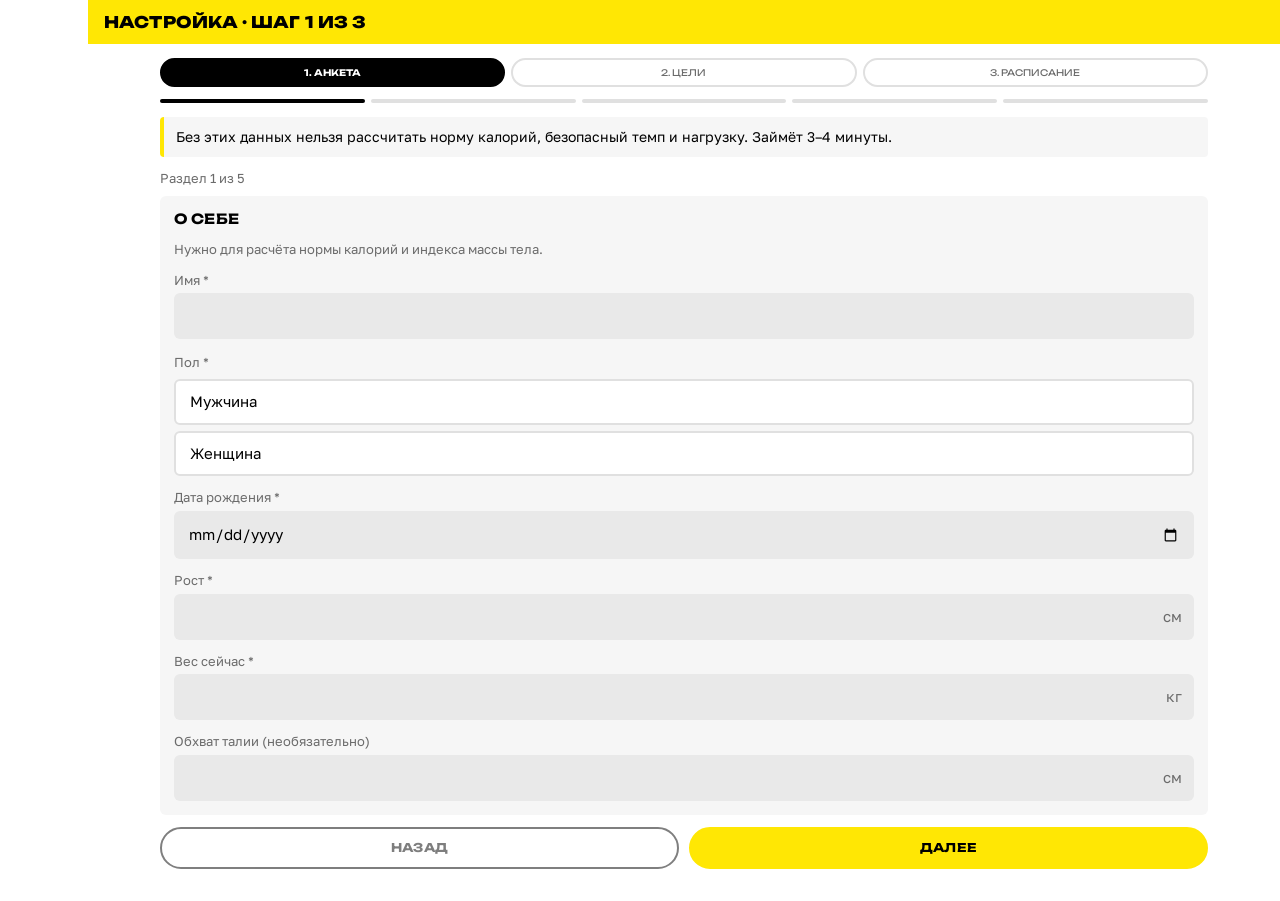
==== index.html @ fe07c615 "Дневник здоровья: PWA для питания, тренировок и целей Статическое приложение (HTML + JS, без сборки)" ====
<!doctype html>
<html lang="ru">
  <head>
    <meta charset="utf-8" />
    <meta name="viewport" content="width=device-width, initial-scale=1, viewport-fit=cover" />
    <meta name="theme-color" content="#ffe704" />
    <meta name="apple-mobile-web-app-capable" content="yes" />
    <meta name="apple-mobile-web-app-title" content="Дневник" />
    <title>Дневник здоровья</title>
    <link rel="manifest" href="manifest.webmanifest" />
    <link rel="icon" href="icons/icon.svg" type="image/svg+xml" />
    <link rel="apple-touch-icon" href="icons/icon-192.png" />
    <link rel="preconnect" href="https://fonts.googleapis.com" />
    <link rel="preconnect" href="https://fonts.gstatic.com" crossorigin />
    <link rel="stylesheet" href="https://fonts.googleapis.com/css2?family=Golos+Text:wght@400;500;600;700&family=Unbounded:wght@500;700;800&display=swap" />
    <link rel="stylesheet" href="css/app.css" />
  </head>
  <body>
    <div id="app"><div class="lock"><p class="muted">Загрузка…</p></div></div>

    <script src="js/config.js"></script>
    <script src="js/version.js"></script>
    <script src="js/core/ns.js"></script>
    <script src="js/core/dates.js"></script>
    <script src="js/core/sha256.js"></script>

    <script src="js/domain/exercises.js"></script>
    <script src="js/domain/fitness.js"></script>
    <script src="js/domain/nutrition.js"></script>
    <script src="js/domain/budget.js"></script>
    <script src="js/domain/goals/registry.js"></script>
    <script src="js/domain/goals/weight.js"></script>
    <script src="js/domain/goals/race.js"></script>
    <script src="js/domain/goals/strength.js"></script>
    <script src="js/domain/goals/consistency.js"></script>
    <script src="js/domain/goals/measurement.js"></script>
    <script src="js/domain/goals/run-distance.js"></script>
    <script src="js/domain/goals/scenario.js"></script>
    <script src="js/domain/goals/safety.js"></script>
    <script src="js/domain/plan.js"></script>
    <script src="js/domain/adapt.js"></script>
    <script src="js/domain/recommendations.js"></script>
    <script src="js/domain/aggregate.js"></script>
    <script src="js/domain/upcoming.js"></script>
    <script src="js/ai/provider.js"></script>

    <script src="js/data/db.js"></script>
    <script src="js/data/seed.js"></script>
    <script src="js/services/context.js"></script>
    <script src="js/services/nutrition-svc.js"></script>
    <script src="js/services/goals-svc.js"></script>
    <script src="js/services/plan-svc.js"></script>
    <script src="js/services/photos-svc.js"></script>
    <script src="js/services/onboarding-svc.js"></script>
    <script src="js/sync/supabase.js"></script>
    <script src="js/sync/sync.js"></script>
    <script src="js/import/xlsx.js"></script>
    <script src="js/import/xlsx-import.js"></script>

    <script src="js/ui/charts.js"></script>
    <script src="js/ui/core.js"></script>
    <script src="js/ui/widgets.js"></script>
    <script src="js/ui/views/pin.js"></script>
    <script src="js/ui/views/login.js"></script>
    <script src="js/ui/views/onboard.js"></script>
    <script src="js/ui/views/profiles.js"></script>
    <script src="js/ui/views/home.js"></script>
    <script src="js/ui/views/food.js"></script>
    <script src="js/ui/views/body.js"></script>
    <script src="js/ui/views/training.js"></script>
    <script src="js/ui/views/dynamics.js"></script>
    <script src="js/ui/views/profile.js"></script>
    <script src="js/ui/views/goals.js"></script>
    <script src="js/ui/views/wizard.js"></script>
    <script src="js/ui/views/import.js"></script>
    <script src="js/ui/views/settings.js"></script>
    <script src="js/app.js"></script>
  </body>
</html>
---- css/app.css ----
/* Дневник здоровья — mobile-first, светлая и тёмная тема.
   Стиль: кислотный жёлтый + чёрный + белый, широкий капслок в заголовках (по мотивам уличного мерча, без логотипов). */
:root {
  --bg: #ffffff;
  --surface: #f6f6f6;
  --surface-2: #e9e9e9;
  --text: #000000;
  --muted: #6b6b6b;
  --border: #e0e0e0;
  --accent: #ffe704;
  --accent-soft: #fff7a6;
  --accent-text: #000000;
  --ink: #000000;
  --ink-text: #ffffff;
  --link: #000000;
  --ring: #000000;
  --warn: #d4521f;
  --warn-soft: #ffe3d6;
  --danger: #e00000;
  --danger-soft: #ffdcdc;
  --good: #128a43;
  --good-soft: #d7f3e1;
  --info: #2f5bd3;
  --info-soft: #e1e8fb;
  --chart-1: #000000;
  --chart-2: #ff5a36;
  --chart-3: #c9a900;
  --chart-grid: #ececec;
  --shadow: none;
  --radius: 6px;
  --nav-h: 64px;
  --font-display: 'Unbounded', 'Arial Black', 'Segoe UI', sans-serif;
  --font-body: 'Golos Text', system-ui, -apple-system, 'Segoe UI', Roboto, Arial, sans-serif;
  color-scheme: light;
}
@media (prefers-color-scheme: dark) {
  :root:not([data-theme='light']) {
    --bg: #000000;
    --surface: #121212;
    --surface-2: #1f1f1f;
    --text: #ffffff;
    --muted: #9a9a9a;
    --border: #2a2a2a;
    --accent: #ffe704;
    --accent-soft: #3a3400;
    --accent-text: #000000;
    --ink: #ffe704;
    --ink-text: #000000;
    --link: #ffe704;
    --ring: #ffe704;
    --warn: #ff8562;
    --warn-soft: #3a1f14;
    --danger: #ff5a52;
    --danger-soft: #3d1615;
    --good: #62c584;
    --good-soft: #13301e;
    --info: #8aa8ff;
    --info-soft: #18213a;
    --chart-1: #ffe704;
    --chart-2: #ff8562;
    --chart-3: #ffffff;
    --chart-grid: #262626;
    --shadow: none;
    color-scheme: dark;
  }
}
:root[data-theme='dark'] {
  --bg: #000000;
  --surface: #121212;
  --surface-2: #1f1f1f;
  --text: #ffffff;
  --muted: #9a9a9a;
  --border: #2a2a2a;
  --accent: #ffe704;
  --accent-soft: #3a3400;
  --accent-text: #000000;
  --ink: #ffe704;
  --ink-text: #000000;
  --link: #ffe704;
  --ring: #ffe704;
  --warn: #ff8562;
  --warn-soft: #3a1f14;
  --danger: #ff5a52;
  --danger-soft: #3d1615;
  --good: #62c584;
  --good-soft: #13301e;
  --info: #8aa8ff;
  --info-soft: #18213a;
  --chart-1: #ffe704;
  --chart-2: #ff8562;
  --chart-3: #ffffff;
  --chart-grid: #262626;
  --shadow: none;
  color-scheme: dark;
}

* { box-sizing: border-box; }
html, body { margin: 0; padding: 0; }
body {
  background: var(--bg);
  color: var(--text);
  font: 15px/1.45 var(--font-body);
  -webkit-font-smoothing: antialiased;
  -webkit-tap-highlight-color: transparent;
}
button, input, select, textarea { font: inherit; color: inherit; }
a { color: var(--accent); text-decoration: none; }
h1, h2, h3 { margin: 0; line-height: 1.25; }
h1 { font-size: 22px; }
h2 { font-size: 17px; }
h3 { font-size: 15px; }
.muted { color: var(--muted); }
.small { font-size: 13px; }
.tiny { font-size: 12px; }
.num { font-variant-numeric: tabular-nums; }
.big { font-size: 28px; font-weight: 650; letter-spacing: -0.01em; }
.center { text-align: center; }
.hidden { display: none !important; }

/* Каркас */
.app { min-height: 100vh; padding-bottom: calc(var(--nav-h) + env(safe-area-inset-bottom) + 16px); }
.topbar {
  position: sticky; top: 0; z-index: 10;
  display: flex; align-items: center; gap: 10px;
  padding: 12px 16px; padding-top: calc(12px + env(safe-area-inset-top));
  background: color-mix(in srgb, var(--bg) 88%, transparent);
  backdrop-filter: blur(10px);
}
.topbar h1 { flex: 1; font-size: 19px; min-width: 0; overflow: hidden; text-overflow: ellipsis; white-space: nowrap; }
.avatar {
  width: 34px; height: 34px; border-radius: 50%; border: 0;
  background: var(--accent-soft); color: var(--accent); font-weight: 700;
  display: inline-flex; align-items: center; justify-content: center; cursor: pointer; flex: none;
}
main { padding: 0 16px; max-width: 1080px; margin: 0 auto; }
.stack > * + * { margin-top: 12px; }
.row { display: flex; align-items: center; gap: 10px; }
.row.wrap { flex-wrap: wrap; }
.row.between { justify-content: space-between; }
.grow { flex: 1; min-width: 0; }
.grid2 { display: grid; grid-template-columns: 1fr 1fr; gap: 10px; }
.grid3 { display: grid; grid-template-columns: repeat(3, 1fr); gap: 10px; }

/* Нижняя навигация */
.bottomnav {
  position: fixed; left: 0; right: 0; bottom: 0; z-index: 20;
  display: grid; grid-template-columns: repeat(4, 1fr);
  height: calc(var(--nav-h) + env(safe-area-inset-bottom));
  padding-bottom: env(safe-area-inset-bottom);
  background: var(--surface); border-top: 1px solid var(--border);
}
.bottomnav a {
  display: flex; flex-direction: column; align-items: center; justify-content: center; gap: 3px;
  color: var(--muted); font-size: 11px;
}
.bottomnav a.active { color: var(--accent); font-weight: 600; }
.bottomnav svg { width: 22px; height: 22px; }

/* Карточки */
.card {
  background: var(--surface); border: 1px solid var(--border); border-radius: var(--radius);
  padding: 14px; box-shadow: var(--shadow);
}
.card.flat { box-shadow: none; }
.card h2 { margin-bottom: 8px; }
.card-head { display: flex; align-items: center; justify-content: space-between; gap: 8px; margin-bottom: 10px; }
.card-head h2 { margin: 0; }
.section-title { font-size: 13px; text-transform: uppercase; letter-spacing: 0.04em; color: var(--muted); margin: 18px 2px 8px; font-weight: 600; }

/* Кнопки и поля */
.btn {
  display: inline-flex; align-items: center; justify-content: center; gap: 6px;
  min-height: 42px; padding: 0 16px; border-radius: 12px; border: 1px solid var(--border);
  background: var(--surface); color: var(--text); font-weight: 600; cursor: pointer; text-align: center;
}
.btn:active { transform: translateY(1px); }
.btn svg { width: 18px; height: 18px; flex: none; }
.btn.primary { background: var(--accent); color: var(--accent-text); border-color: var(--accent); }
.btn.ghost { background: transparent; border-color: transparent; color: var(--accent); }
.btn.danger { color: var(--danger); }
.btn.small { min-height: 34px; padding: 0 12px; font-size: 13px; border-radius: 10px; }
.btn.block { width: 100%; }
.btn[disabled] { opacity: 0.5; pointer-events: none; }
.icon-btn {
  width: 40px; height: 40px; border-radius: 12px; border: 1px solid var(--border);
  background: var(--surface); display: inline-flex; align-items: center; justify-content: center; cursor: pointer; flex: none;
}
.icon-btn svg { width: 20px; height: 20px; }
label.field { display: block; }
label.field > span { display: block; font-size: 13px; color: var(--muted); margin-bottom: 4px; }
.input, select.input, textarea.input {
  width: 100%; min-height: 44px; padding: 10px 12px; border-radius: 12px;
  border: 1px solid var(--border); background: var(--surface-2); outline: none;
}
.input:focus { border-color: var(--accent); background: var(--surface); }
.input.huge { font-size: 30px; font-weight: 650; text-align: center; min-height: 64px; }
textarea.input { min-height: 70px; resize: vertical; }
.input-unit { position: relative; }
.input-unit .unit { position: absolute; right: 12px; top: 50%; transform: translateY(-50%); color: var(--muted); pointer-events: none; }
.input-unit .input { padding-right: 48px; }
.check { display: flex; align-items: center; gap: 10px; min-height: 40px; cursor: pointer; }
.check input { width: 20px; height: 20px; accent-color: var(--accent); }
input[type='range'] { width: 100%; accent-color: var(--accent); }

.chips { display: flex; flex-wrap: wrap; gap: 6px; }
.chip {
  display: inline-flex; align-items: center; gap: 6px; padding: 6px 12px; min-height: 34px;
  border-radius: 999px; border: 1px solid var(--border); background: var(--surface); cursor: pointer; font-size: 14px;
}
.chip.on { background: var(--accent-soft); border-color: var(--accent); color: var(--accent); font-weight: 600; }
.seg { display: flex; background: var(--surface-2); border-radius: 12px; padding: 3px; gap: 3px; }
.seg button { flex: 1; border: 0; background: transparent; padding: 8px 6px; border-radius: 9px; cursor: pointer; font-size: 14px; color: var(--muted); }
.seg button.on { background: var(--surface); color: var(--text); font-weight: 600; box-shadow: var(--shadow); }

.badge { display: inline-flex; align-items: center; padding: 2px 8px; border-radius: 999px; font-size: 12px; font-weight: 600; background: var(--surface-2); color: var(--muted); white-space: nowrap; }
.badge.good { background: var(--good-soft); color: var(--good); }
.badge.warn { background: var(--warn-soft); color: var(--warn); }
.badge.danger { background: var(--danger-soft); color: var(--danger); }
.badge.info { background: var(--info-soft); color: var(--info); }
.badge.accent { background: var(--accent-soft); color: var(--accent); }

.notice { padding: 10px 12px; border-radius: 12px; background: var(--info-soft); color: var(--text); font-size: 14px; }
.notice.warn { background: var(--warn-soft); }
.notice.danger { background: var(--danger-soft); }
.notice.good { background: var(--good-soft); }

.list { list-style: none; margin: 0; padding: 0; }
.list > li { display: flex; align-items: center; gap: 10px; padding: 10px 0; border-bottom: 1px solid var(--border); }
.list > li:last-child { border-bottom: 0; }
.list a.li-link { display: flex; align-items: center; gap: 10px; color: inherit; width: 100%; }
.menu a { display: flex; align-items: center; gap: 12px; padding: 14px 4px; color: var(--text); border-bottom: 1px solid var(--border); }
.menu a:last-child { border-bottom: 0; }
.menu a .chev { margin-left: auto; color: var(--muted); }

/* Прогресс */
.bar { height: 8px; background: var(--surface-2); border-radius: 999px; overflow: hidden; }
.bar > i { display: block; height: 100%; background: var(--accent); border-radius: 999px; }
.ring { position: relative; flex: none; }
.ring svg { display: block; }
.ring .ring-label { position: absolute; inset: 0; display: flex; flex-direction: column; align-items: center; justify-content: center; }
.ring .ring-label b { font-size: 24px; letter-spacing: -0.02em; }

/* Дни недели (кружки) */
.dots { display: grid; grid-template-columns: repeat(7, 1fr); gap: 4px; }
.dot { display: flex; flex-direction: column; align-items: center; gap: 4px; font-size: 11px; color: var(--muted); }
.dot i {
  width: 30px; height: 30px; border-radius: 50%; border: 2px solid var(--border); display: flex; align-items: center; justify-content: center;
  font-style: normal; font-size: 12px; color: var(--text);
}
.dot i.food { background: var(--accent-soft); border-color: var(--accent); }
.dot i.train::after { content: ''; width: 8px; height: 8px; border-radius: 50%; background: var(--info); }
.dot.today i { outline: 2px solid var(--text); outline-offset: 2px; }

/* Сетка недели питания */
.weekgrid { width: 100%; border-collapse: collapse; }
.weekgrid th, .weekgrid td { padding: 9px 6px; border-bottom: 1px solid var(--border); text-align: right; font-variant-numeric: tabular-nums; }
.weekgrid th:first-child, .weekgrid td:first-child { text-align: left; }
.weekgrid th { font-size: 12px; color: var(--muted); font-weight: 600; }
.weekgrid tr.today td:first-child { font-weight: 700; }
.weekgrid td.kcal { cursor: pointer; font-weight: 600; }
.k-over { color: var(--danger); }
.k-under { color: var(--warn); }
.k-good { color: var(--good); }
.k-ok { color: var(--text); }
.k-empty { color: var(--muted); font-weight: 400 !important; }
.kv { display: grid; grid-template-columns: 1fr auto; gap: 6px 12px; font-variant-numeric: tabular-nums; }
.kv > :nth-child(even) { text-align: right; font-weight: 600; }

/* Тренировки */
.session { display: flex; gap: 12px; align-items: flex-start; }
.session .kind {
  width: 40px; height: 40px; border-radius: 12px; display: flex; align-items: center; justify-content: center; flex: none;
  background: var(--accent-soft); color: var(--accent);
}
.session .kind.run { background: var(--info-soft); color: var(--info); }
.session .kind.cardio, .session .kind.other { background: var(--warn-soft); color: var(--warn); }
.session .kind svg { width: 22px; height: 22px; }
.session.done .kind { background: var(--good-soft); color: var(--good); }
.ex-table { width: 100%; border-collapse: collapse; }
.ex-table td { padding: 8px 4px; border-bottom: 1px solid var(--border); vertical-align: top; }
.ex-table td:last-child { text-align: right; white-space: nowrap; font-variant-numeric: tabular-nums; }
.ex-table tr:last-child td { border-bottom: 0; }

/* Графики */
.chart { width: 100%; overflow: visible; }
.chart text { font-size: 11px; fill: var(--muted); }
.chart .grid line { stroke: var(--chart-grid); }
.legend { display: flex; flex-wrap: wrap; gap: 12px; font-size: 12px; color: var(--muted); margin-top: 6px; }
.legend i { display: inline-block; width: 12px; height: 3px; border-radius: 2px; vertical-align: middle; margin-right: 5px; }

/* Таблица сравнения */
.cmp { width: 100%; border-collapse: collapse; font-size: 14px; }
.cmp th, .cmp td { padding: 8px 4px; border-bottom: 1px solid var(--border); text-align: right; font-variant-numeric: tabular-nums; }
.cmp th:first-child, .cmp td:first-child { text-align: left; }
.cmp th { font-size: 12px; color: var(--muted); font-weight: 600; }
.cmp td.better { color: var(--good); font-weight: 600; }
.cmp td.worse { color: var(--danger); font-weight: 600; }
.scroll-x { overflow-x: auto; -webkit-overflow-scrolling: touch; }

/* Лист снизу / модальное окно */
.sheet-backdrop { position: fixed; inset: 0; background: rgba(0, 0, 0, 0.35); z-index: 40; display: flex; align-items: flex-end; justify-content: center; animation: fade 0.15s; }
.sheet {
  background: var(--surface); width: 100%; max-width: 560px; max-height: 92vh; overflow: auto;
  border-radius: 20px 20px 0 0; padding: 16px; padding-bottom: calc(16px + env(safe-area-inset-bottom));
  animation: up 0.18s ease-out;
}
.sheet .grab { width: 40px; height: 4px; border-radius: 2px; background: var(--border); margin: 0 auto 12px; }
@keyframes up { from { transform: translateY(30px); opacity: 0.6; } to { transform: none; opacity: 1; } }
@keyframes fade { from { opacity: 0; } to { opacity: 1; } }

.toast {
  position: fixed; left: 50%; transform: translateX(-50%); bottom: calc(var(--nav-h) + 16px + env(safe-area-inset-bottom)); z-index: 50;
  background: var(--text); color: var(--bg); padding: 10px 14px; border-radius: 12px; display: flex; gap: 12px; align-items: center;
  max-width: calc(100vw - 32px); font-size: 14px; box-shadow: 0 6px 20px rgba(0, 0, 0, 0.2);
}
.toast button { background: transparent; border: 0; color: var(--accent-soft); font-weight: 700; cursor: pointer; }

/* PIN и выбор профиля */
.lock { min-height: 100vh; display: flex; flex-direction: column; align-items: center; justify-content: center; padding: 24px 16px; gap: 18px; }
.pin-dots { display: flex; gap: 12px; height: 18px; }
.pin-dots i { width: 14px; height: 14px; border-radius: 50%; border: 2px solid var(--muted); }
.pin-dots i.on { background: var(--accent); border-color: var(--accent); }
.keypad { display: grid; grid-template-columns: repeat(3, 76px); gap: 12px; }
.keypad button { height: 64px; border-radius: 50%; border: 1px solid var(--border); background: var(--surface); font-size: 24px; cursor: pointer; }
.keypad button.fn { border-color: transparent; background: transparent; font-size: 15px; color: var(--muted); }
.profiles { display: grid; grid-template-columns: 1fr 1fr; gap: 12px; width: 100%; max-width: 420px; }
.profile-card {
  background: var(--surface); border: 1px solid var(--border); border-radius: 18px; padding: 22px 12px;
  display: flex; flex-direction: column; align-items: center; gap: 10px; cursor: pointer; box-shadow: var(--shadow);
}
.profile-card .avatar { width: 64px; height: 64px; font-size: 26px; }

/* Фото тела */
.photo-grid { display: grid; grid-template-columns: repeat(3, 1fr); gap: 6px; }
@media (min-width: 600px) { .photo-grid { grid-template-columns: repeat(5, 1fr); } }
.photo-thumb { position: relative; padding: 0; border: 0; border-radius: 10px; overflow: hidden; background: var(--surface-2); aspect-ratio: 3 / 4; cursor: pointer; display: block; width: 100%; }
.photo-thumb img, .photo-pending img { width: 100%; height: 100%; object-fit: cover; display: block; }
.photo-thumb .tag, .curtain .tag { position: absolute; left: 4px; bottom: 4px; background: rgba(0, 0, 0, 0.55); color: #fff; font-size: 11px; padding: 1px 6px; border-radius: 6px; }
.photo-thumb.sel { outline: 3px solid var(--accent); outline-offset: -3px; }
.photo-thumb.mini { width: 72px; flex: none; }
.photo-pending { position: relative; display: flex; flex-direction: column; gap: 4px; }
.photo-pending img { aspect-ratio: 3 / 4; border-radius: 10px; }
.photo-pending .input.small { min-height: 34px; padding: 4px 8px; font-size: 13px; }
.photo-x { position: absolute; top: 4px; right: 4px; width: 30px; height: 30px; border-radius: 50%; background: rgba(0, 0, 0, 0.55); color: #fff; border: 0; }
.photo-full { width: 100%; max-height: 62vh; object-fit: contain; border-radius: 12px; background: var(--surface-2); display: block; }
.strip { display: flex; gap: 6px; overflow-x: auto; padding-bottom: 4px; -webkit-overflow-scrolling: touch; }
.cmp-pair { display: grid; grid-template-columns: 1fr 1fr; gap: 8px; max-width: 720px; margin: 0 auto; }
.cmp-pair figure { margin: 0; }
.cmp-pair img { width: 100%; aspect-ratio: 3 / 4; object-fit: cover; border-radius: 10px; background: var(--surface-2); display: block; }
.cmp-pair figcaption { font-size: 12px; color: var(--muted); text-align: center; margin-top: 4px; }
.curtain { position: relative; border-radius: 12px; overflow: hidden; background: var(--surface-2); aspect-ratio: 3 / 4; max-width: 480px; margin: 0 auto; touch-action: none; user-select: none; }
.curtain img { position: absolute; inset: 0; width: 100%; height: 100%; object-fit: cover; pointer-events: none; }
.curtain-top { position: absolute; inset: 0; }
.curtain-line { position: absolute; top: 0; bottom: 0; width: 2px; margin-left: -1px; background: #fff; box-shadow: 0 0 6px rgba(0, 0, 0, 0.5); }
.curtain .tag.left { left: 8px; bottom: 8px; }
.curtain .tag.right { left: auto; right: 8px; bottom: 8px; }

/* Динамика на главном экране */
.home > .a-dyn { grid-column: 1 / -1; }

/* Мастер анкеты */
.steps { display: flex; gap: 6px; margin-bottom: 14px; }
.steps i { flex: 1; height: 4px; border-radius: 2px; background: var(--border); }
.steps i.on { background: var(--accent); }
.slot { border: 1px solid var(--border); border-radius: 12px; padding: 12px; }

/* Рабочий стол: две колонки на главном экране */
.home { display: grid; gap: 12px; }
@media (min-width: 900px) {
  .bottomnav {
    top: 0; bottom: 0; right: auto; width: 88px; height: auto; grid-template-columns: 1fr; grid-auto-rows: 72px;
    align-content: start; padding-top: 70px; border-top: 0; border-right: 1px solid var(--border);
  }
  .app { padding-left: 88px; padding-bottom: 24px; }
  .toast { bottom: 24px; }
  .home { grid-template-columns: 1fr 1fr; grid-template-areas: 'goal widget' 'today widget' 'week events' 'recs events'; align-items: start; }
  .home > .a-goal { grid-area: goal; }
  .home > .a-today { grid-area: today; }
  .home > .a-week { grid-area: week; }
  .home > .a-widget { grid-area: widget; }
  .home > .a-events { grid-area: events; }
  .home > .a-recs { grid-area: recs; }
  .sheet-backdrop { align-items: center; }
  .sheet { border-radius: 20px; }
}

/* =====================================================================
   Фирменный слой: жёлтый + чёрный, широкий капслок, кнопки-таблетки
   ===================================================================== */
a { color: var(--link); }
.notice a, p a, .small a, label a { text-decoration: underline; text-decoration-thickness: 2px; text-underline-offset: 3px; text-decoration-color: var(--accent); color: var(--text); }

h1, h2, .big, .section-title, .btn, .bottomnav span, .seg button, .weekgrid th, .cmp th, .ring b, .keypad button, .profile-card b {
  font-family: var(--font-display);
}
h1, h2, .section-title { text-transform: uppercase; letter-spacing: 0.01em; }
h1 { font-weight: 800; font-size: 20px; }
h2 { font-weight: 700; font-size: 14px; }
.big { font-weight: 800; letter-spacing: -0.02em; }
.section-title { font-size: 12px; font-weight: 700; color: var(--text); }

/* Шапка — жёлтая полоса */
.topbar { background: var(--accent); color: #000; backdrop-filter: none; margin-bottom: 14px; }
.topbar h1 { font-size: 16px; color: #000; }
.topbar .icon-btn { background: transparent; border: 2px solid #000; color: #000; }
.avatar { background: #000; color: var(--accent); font-family: var(--font-display); font-weight: 800; }

/* Нижняя навигация — чёрная, активный пункт жёлтый */
.bottomnav { background: #000; border-color: #000; }
.bottomnav a { color: #8a8a8a; }
.bottomnav span { font-size: 9px; text-transform: uppercase; letter-spacing: 0.02em; }
.bottomnav a.active { color: var(--accent); }

/* Карточки — плоские светло-серые плашки */
.card { border: 0; background: var(--surface); box-shadow: none; }
.card.flat { background: var(--bg); border: 2px solid var(--border); }

/* Кнопки */
.btn { border-radius: 999px; border: 2px solid var(--ink); background: transparent; color: var(--text); text-transform: uppercase; font-size: 12px; font-weight: 700; letter-spacing: 0.02em; }
.btn.primary { background: var(--accent); border-color: var(--accent); color: #000; }
.btn.ghost { border-color: transparent; color: var(--text); text-decoration: underline; text-decoration-color: var(--accent); text-decoration-thickness: 2px; }
.btn.danger { color: var(--danger); border-color: var(--danger); }
.btn.ghost.danger { border-color: transparent; text-decoration-color: var(--danger); }
.btn.small { font-size: 10px; min-height: 32px; }
.icon-btn { border-radius: 999px; border: 2px solid var(--ink); background: transparent; color: var(--text); }

/* Поля */
.input, select.input, textarea.input { border-radius: 6px; border: 2px solid transparent; background: var(--surface-2); }
.input:focus { border-color: var(--ink); background: var(--bg); }
.input.huge { font-family: var(--font-display); font-weight: 800; }
input[type='range'], .check input { accent-color: var(--ink); }

/* Переключатели и чипы */
.seg { border-radius: 999px; padding: 4px; }
.seg button { border-radius: 999px; font-size: 10px; text-transform: uppercase; font-weight: 700; letter-spacing: 0.02em; }
.seg button.on { background: var(--ink); color: var(--ink-text); box-shadow: none; }
.chip { border: 2px solid var(--ink); background: transparent; font-weight: 600; }
.chip.on { background: var(--ink); border-color: var(--ink); color: var(--ink-text); }
.badge { border-radius: 999px; font-weight: 700; text-transform: uppercase; font-size: 10px; letter-spacing: 0.02em; }
.badge.accent { background: var(--accent); color: #000; }

/* Плашки-уведомления: жёлтая черта слева */
.notice { background: var(--surface); border-left: 4px solid var(--accent); border-radius: 4px; }
.notice.warn { background: var(--warn-soft); border-left-color: var(--warn); }
.notice.danger { background: var(--danger-soft); border-left-color: var(--danger); }
.notice.good { background: var(--good-soft); border-left-color: var(--good); }

/* Прогресс */
.bar { border-radius: 0; height: 8px; }
.bar > i { background: var(--ink); border-radius: 0; }
.ring b { font-weight: 800; }

/* Блок цели на главной — чёрная плашка, как баннер */
.a-goal {
  --surface: #000; --surface-2: #2a2a2a; --text: #fff; --muted: #a8a8a8; --ink: #ffe704; --ink-text: #000; --ring: #ffe704; --border: #2a2a2a;
  background: #000; color: #fff;
}
.a-goal h2 { font-size: 17px; line-height: 1.2; }
.a-goal .badge { background: #2a2a2a; color: #fff; }
.a-goal .badge.accent, .a-goal .badge.good { background: var(--accent); color: #000; }
.a-goal .badge.warn { background: #ff8562; color: #000; }

/* Неделя: кружки дней */
.dot i { border-radius: 50%; border: 2px solid var(--border); }
.dot i.food { background: var(--accent); border-color: var(--accent); color: #000; }
.dot i.train::after { background: #000; }
.dot:not(:has(i.food)) i.train::after { background: var(--ink); }
.dot.today i { outline-color: var(--ink); }
.dot { color: var(--muted); font-family: var(--font-display); font-size: 9px; }

/* Тренировки */
.session .kind { border-radius: 999px; background: var(--accent); color: #000; }
.session .kind.run { background: #000; color: var(--accent); }
.session .kind.cardio, .session .kind.other { background: var(--surface-2); color: var(--text); }
.session.done .kind { background: var(--good); color: #fff; }
:root[data-theme='dark'] .session .kind.run { background: var(--surface-2); }
@media (prefers-color-scheme: dark) { :root:not([data-theme='light']) .session .kind.run { background: var(--surface-2); } }

/* Таблицы */
.weekgrid th, .cmp th { font-size: 9px; text-transform: uppercase; letter-spacing: 0.02em; color: var(--muted); }
.weekgrid tr.today td { background: var(--accent-soft); }
.k-ok { color: var(--text); }

/* Уведомление снизу */
.toast { background: #000; color: #fff; border-radius: 10px; padding: 12px 16px; border: 2px solid var(--accent); width: max-content; max-width: min(480px, calc(100vw - 32px)); }
.toast span { flex: 1; }
.toast button { flex: none; }
.toast button { color: var(--accent); font-family: var(--font-display); text-transform: uppercase; font-size: 11px; }

/* Экран PIN и выбор профиля — чёрный фон, жёлтые акценты */
.lock { background: #000; color: #fff; }
.lock h1 { font-size: 24px; text-align: center; }
.lock .muted { color: #a8a8a8; }
.lock .avatar { background: var(--accent); color: #000; }
.pin-dots i { border-color: #6b6b6b; }
.pin-dots i.on { background: var(--accent); border-color: var(--accent); }
.keypad button { background: transparent; border: 2px solid #3a3a3a; color: #fff; font-weight: 700; }
.keypad button:active { background: var(--accent); color: #000; border-color: var(--accent); }
.keypad button.fn { color: #a8a8a8; font-size: 10px; text-transform: uppercase; }
.profile-card { background: var(--accent); border: 0; color: #000; border-radius: 6px; box-shadow: none; }
.profile-card .avatar { background: #000; color: var(--accent); }
.profile-card b { text-transform: uppercase; font-weight: 800; }

/* Лист снизу */
.sheet { border-radius: 14px 14px 0 0; }
.sheet .grab { background: var(--accent); }
.steps i.on { background: var(--ink); }

/* Меню профиля */
.menu a .icon-btn { border: 0 !important; background: var(--accent) !important; color: #000; }

@media (min-width: 900px) {
  .sheet { border-radius: 14px; }
  .bottomnav { border-right: 0; }
}
.card, .a-dyn, .section-title { scroll-margin-top: 76px; }

/* Первичная настройка: шаги, выбор ответов, карточки типов целей */
.app.onb { padding-bottom: 32px; }
.onb-steps { display: flex; gap: 6px; padding: 0 16px 12px; max-width: 1080px; margin: 0 auto; font-family: var(--font-display); font-size: 9px; text-transform: uppercase; }
.onb-steps span { flex: 1; text-align: center; padding: 6px 4px; border-radius: 999px; border: 2px solid var(--border); color: var(--muted); }
.onb-steps span.on { background: var(--ink); border-color: var(--ink); color: var(--ink-text); font-weight: 700; }
.onb-steps span.done { border-color: var(--accent); color: var(--text); }
.choices { display: flex; flex-direction: column; gap: 6px; margin-top: 6px; }
.choices.row2 { flex-direction: row; }
.choices.row2 .choice { flex: 1; text-align: center; }
.choice { text-align: left; min-height: 44px; padding: 10px 14px; border-radius: 6px; border: 2px solid var(--border); background: var(--bg); cursor: pointer; font-size: 15px; }
.choice.on { border-color: var(--ink); background: var(--accent); color: #000; font-weight: 600; }
.type-card { display: flex; gap: 12px; align-items: flex-start; padding: 14px; border-radius: var(--radius); background: var(--surface); color: var(--text); border: 2px solid transparent; text-decoration: none; }
a.type-card:active, a.type-card:hover { border-color: var(--ink); }
.type-card.off { opacity: 0.6; }
.type-card.off .icon-btn { background: var(--surface-2) !important; }
.level .badge { font-size: 12px; }
@media (min-width: 900px) {
  .bottomnav { grid-template-columns: 1fr; }
}

/* Вход в аккаунт */
.login-form { width: 100%; max-width: 340px; }
.login-links { display: flex; gap: 18px; flex-wrap: wrap; justify-content: center; }
.login-links a { color: #fff; text-decoration: underline; text-decoration-color: var(--accent); text-decoration-thickness: 2px; text-underline-offset: 3px; }
.lock .input { background: #1f1f1f; color: #fff; }
.lock .input:focus { background: #000; border-color: var(--accent); }
.lock .k-good { color: var(--accent); }
.lock .k-over { color: #ff8562; }
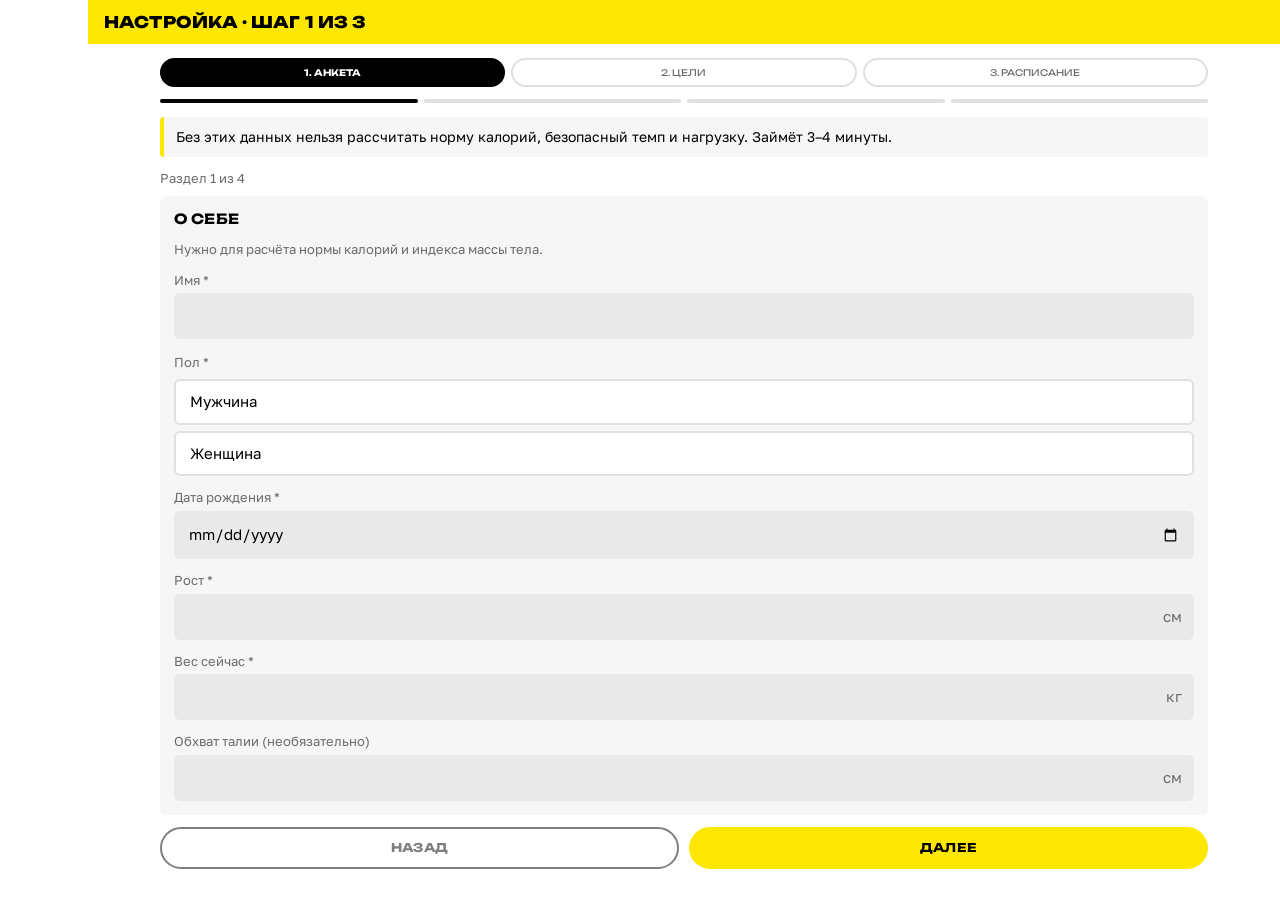
==== commit 8ddaf4ea: "Начать тренировку: галочки, ощущения, прогрессия весов; убраны медицинские вопросы Co-Authored-By: C" ====
--- a/index.html
+++ b/index.html
@@ -42,6 +42,7 @@
     <script src="js/domain/recommendations.js"></script>
     <script src="js/domain/aggregate.js"></script>
     <script src="js/domain/upcoming.js"></script>
+    <script src="js/domain/progress.js"></script>
     <script src="js/ai/provider.js"></script>
 
     <script src="js/data/db.js"></script>
@@ -52,6 +53,7 @@
     <script src="js/services/plan-svc.js"></script>
     <script src="js/services/photos-svc.js"></script>
     <script src="js/services/onboarding-svc.js"></script>
+    <script src="js/services/workout-svc.js"></script>
     <script src="js/sync/supabase.js"></script>
     <script src="js/sync/sync.js"></script>
     <script src="js/import/xlsx.js"></script>
@@ -68,6 +70,7 @@
     <script src="js/ui/views/food.js"></script>
     <script src="js/ui/views/body.js"></script>
     <script src="js/ui/views/training.js"></script>
+    <script src="js/ui/views/workout.js"></script>
     <script src="js/ui/views/dynamics.js"></script>
     <script src="js/ui/views/profile.js"></script>
     <script src="js/ui/views/goals.js"></script>
--- a/css/app.css
+++ b/css/app.css
@@ -543,3 +543,30 @@
 .lock .input:focus { background: #000; border-color: var(--accent); }
 .lock .k-good { color: var(--accent); }
 .lock .k-over { color: #ff8562; }
+
+/* Режим «Начать тренировку» */
+.wk-ex { display: flex; gap: 12px; align-items: flex-start; padding: 14px; border-radius: var(--radius); background: var(--surface); border: 2px solid transparent; }
+.wk-ex.done { border-color: var(--ink); }
+.wk-check {
+  width: 46px; height: 46px; border-radius: 50%; flex: none; cursor: pointer;
+  border: 2px solid var(--ink); background: transparent; color: transparent; display: inline-flex; align-items: center; justify-content: center;
+}
+.wk-check svg { width: 24px; height: 24px; stroke-width: 3; }
+.wk-check.on { background: var(--accent); border-color: var(--accent); color: #000; }
+.wk-w { margin-top: 8px; max-width: 150px; }
+.wk-w .input { min-height: 40px; padding: 6px 40px 6px 10px; font-weight: 700; }
+.wk-hint { margin-top: 4px; }
+.wk-ask { margin-top: 10px; font-family: var(--font-display); text-transform: uppercase; font-size: 10px; letter-spacing: 0.03em; }
+.feels { display: grid; grid-template-columns: repeat(2, 1fr); gap: 6px; margin-top: 6px; }
+@media (min-width: 420px) { .feels { grid-template-columns: repeat(4, 1fr); } }
+.feel { min-height: 40px; padding: 6px 4px; border-radius: 999px; border: 2px solid var(--border); background: var(--bg); font-size: 13px; font-weight: 600; cursor: pointer; color: var(--text); }
+.feel.on { border-color: var(--ink); background: var(--ink); color: var(--ink-text); }
+.feel.on.f-easy { background: var(--good); border-color: var(--good); color: #fff; }
+.feel.on.f-hard { background: var(--warn); border-color: var(--warn); color: #000; }
+.feel.on.f-fail { background: var(--danger); border-color: var(--danger); color: #fff; }
+.wk-timer { font-family: var(--font-display); font-weight: 800; font-size: 18px; font-variant-numeric: tabular-nums; flex: none; }
+.wk-bar {
+  position: sticky; bottom: calc(var(--nav-h) + env(safe-area-inset-bottom) + 8px); z-index: 15;
+  display: flex; gap: 10px; margin-top: 16px; padding: 10px; border-radius: 999px; background: var(--bg); border: 2px solid var(--ink);
+}
+.wk-bar .btn { min-height: 44px; }
